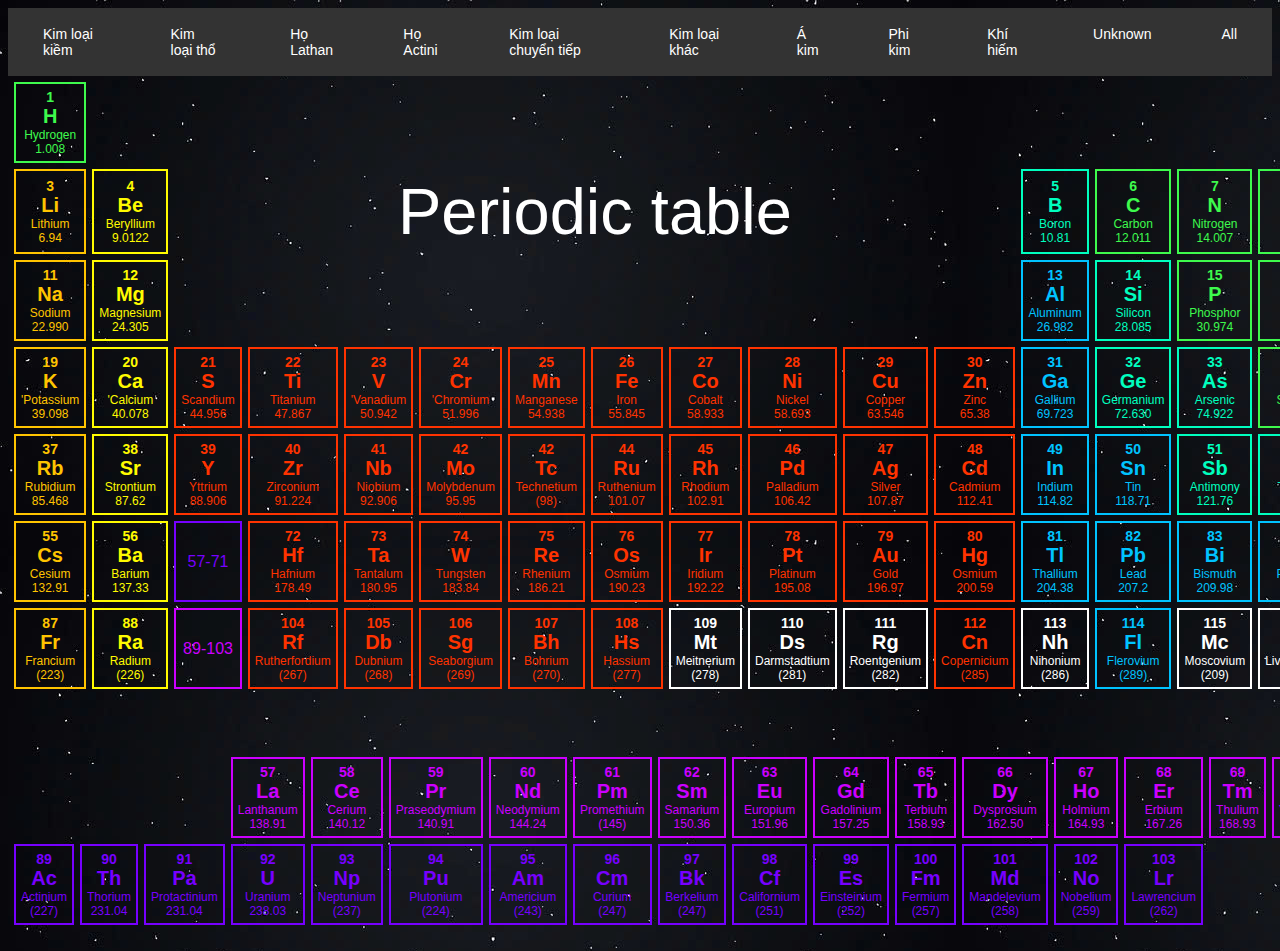
==== index.html @ 7c977cea "first code" ====
<!DOCTYPE html>
<html lang="en">
<head>
    <meta charset="UTF-8">
    <meta name="viewport" content="width=device-width, initial-scale=1.0">
    <title>TRANG MÔ PHỎNG 3D CẦU TẠO NGUYÊN TỬ TRONG BẢNG TUẦN HOÀN HÓA HỌC</title>
    <link rel="stylesheet" href="style.css">
</head>
<body>
    <header>
        <nav>
            <ul class="menu">
                <!-- Add class vào thẻ a để đổi màu viền từng cái -->
                <li><a class="vien-kim-loai-kiem" onclick="filterElements('p-alkali-metal')" href="#">Kim loại kiềm</a></li>
                <li><a class="vien-kim-loai-tho" onclick="filterElements('p-kim-loai-tho')" href="#">Kim loại thổ</a></li>
                <li><a class="vien-ho-lathan" onclick="filterElements('p-ho-lathan')" href="#">Họ Lathan</a></li>
                <li><a class="vien-ho-actini" onclick="filterElements('p-ho-actini')" href="#">Họ Actini</a></li>
                <li><a class="vien-kim-loai-chuyen-tiep" onclick="filterElements('p-kim-loai-chuyen-tiep')" href="#">Kim loại chuyển tiếp</a></li>
                <li><a class="vien-kim-loai-khac" onclick="filterElements('p-kim-loai-khac')" href="#">Kim loại khác</a></li>
                <li><a class="vien-a-kim" onclick="filterElements('p-a-kim')" href="#">Á kim</a></li>
                <li><a class="vien-phi-kim" onclick="filterElements('p-phi-kim')" href="#">Phi kim</a></li>
                <li><a class="vien-khi-hiem" onclick="filterElements('p-khi-hiem')" href="#">Khí hiếm</a></li>
                <li><a class="vien-unknow" onclick="filterElements('p-unknow')" href="#">Unknown</a></li>
                <li><a class="vien-unknow" onclick="filterElements('all')" href="#">All</a></li>
            </ul>
        </nav>
    </header>
    <table class="periodic-table">
        <!-- Row 1 -->
        <tr>
            <td class="other-nn sheet-hover phi-kim p-phi-kim element" onclick="showElementDetails('Hydrogen', 'H', 1, 1.008)">
                <div class="element-content">
                <span class="element-number">1</span>
                <span class="element-symbol">H</span>
                <span class="element-info">Hydrogen</span>
                <span class="element-mass">1.008</span>
                </div>
            </td>
            
            <td class="hide-col" colspan="16"> </td>
            <td class="khi-hiem sheet-hover p-khi-hiem element" onclick="showElementDetails('Helium', 'He', 2, 4.0026)">
                <div class="element-content">
                <span class="element-number">2</span>
                <span class="element-symbol">He</span>
                <span class="element-info">Hellium</span>
                <span class="element-mass">4.0026</span>
                </div>
            </td>
        </tr>
        <!-- Row 2 -->
        <tr>
            <td class="alkali-metal sheet-hover p-alkali-metal element" onclick="showElementDetails('Lithium', 'Li', 3, 6.94)">
                <div class="element-content">
                    <span class="element-number">3</span>
                    <span class="element-symbol">Li</span>
                    <span class="element-info">Lithium</span>
                    <span class="element-mass">6.94</span>
                </div>
            </td>
            <td class="kim-loai-tho sheet-hover p-kim-loai-tho element" onclick="showElementDetails('Beryllium', 'Be', 4, 9.0122)">                
                <div class="element-content">
                <span class="element-number">4</span>
                <span class="element-symbol">Be</span>
                <span class="element-info">Beryllium</span>
                <span class="element-mass">9.0122</span>
                </div>
            </td>
            <td class="tieu-de" colspan="10">Periodic table</td>
            <td class="a-kim sheet-hover p-a-kim element" onclick="showElementDetails('Boron', 'B', 5, 10.81)"> 
                <div class="element-content">
                <span class="element-number">5</span>
                <span class="element-symbol">B</span>
                <span class="element-info">Boron</span>
                <span class="element-mass">10.81</span>
                </div>
            </td>
            <td class="phi-kim sheet-hover p-phi-kim element" onclick="showElementDetails('Carbon', 'C', 6, 12.011)">
                <div class="element-content">
                <span class="element-number">6</span>
                <span class="element-symbol">C</span>
                <span class="element-info">Carbon</span>
                <span class="element-mass">12.011</span>
                </div>
            </td>
            <td class="phi-kim sheet-hover p-phi-kim element" onclick="showElementDetails('Nitrogen', 'N', 7, 14.007)">
                <div class="element-content">
                <span class="element-number">7</span>
                <span class="element-symbol">N</span>
                <span class="element-info">Nitrogen</span>
                <span class="element-mass">14.007</span>
                </div>
            </td>
            <td class="phi-kim sheet-hover p-phi-kim element" onclick="showElementDetails('Oxygen', 'O', 8, 15.999)">    
                <div class="element-content">
                <span class="element-number">8</span>
                <span class="element-symbol">O</span>
                <span class="element-info">Oxygen</span>
                <span class="element-mass">15.999</span>
                </div>
            </td>
            <td class="phi-kim sheet-hover p-phi-kim element" onclick="showElementDetails('Fluorine', 'F', 9, 18.998)">  
                <div class="element-content">
                <span class="element-number">9</span>
                <span class="element-symbol">F</span>
                <span class="element-info">Fluorine</span>
                <span class="element-mass">18.998</span>
                </div>
            </td>
        </td>
            <td class="khi-hiem sheet-hover p-khi-hiem element" onclick="showElementDetails('Neon', 'Ne', 10, 20.180)">  
                <div class="element-content">
                <span class="element-number">10</span>
                <span class="element-symbol">Ne</span>
                <span class="element-info">Neon</span>
                <span class="element-mass">20.180</span>
                </div>
            </td></td>
        </tr>
        <!-- Row 3 -->
        <tr>
            <td class="alkali-metal sheet-hover p-alkali-metal element" onclick="showElementDetails('Sodium', 'Na', 11, 22.990)">   
                <div class="element-content">
                <span class="element-number">11</span>
                <span class="element-symbol">Na</span>
                <span class="element-info">Sodium</span>
                <span class="element-mass">22.990</span>
                </div>
            </td>
            <td class="kim-loai-tho sheet-hover p-kim-loai-tho element" onclick="showElementDetails('Magnesium', 'Mg', 12, 24.305)">              
                <div class="element-content">
                <span class="element-number">12</span>
                <span class="element-symbol">Mg</span>
                <span class="element-info">Magnesium</span>
                <span class="element-mass">24.305</span>
                </div>
            </td>
            <td colspan="10"></td>
            <td class="kim-loai-khac sheet-hover p-kim-loai-khac element" onclick="showElementDetails('Aluminum', 'Al', 13, 26.982)">
                <div class="element-content">
                <span class="element-number">13</span>
                <span class="element-symbol">Al</span>
                <span class="element-info">Aluminum</span>
                <span class="element-mass">26.982</span>
                </div>
            </td>
            <td class="a-kim sheet-hover p-a-kim element" onclick="showElementDetails('Silicon', 'Si', 14, 28.085)"> 
                <div class="element-content">
                <span class="element-number">14</span>
                <span class="element-symbol">Si</span>
                <span class="element-info">Silicon</span>
                <span class="element-mass">28.085</span>
                </div>
            </td>
            <td class="phi-kim sheet-hover p-phi-kim element" onclick="showElementDetails('Phosphorus', 'P', 15, 30.974)">
                <div class="element-content">
                <span class="element-number">15</span>
                <span class="element-symbol">P</span>
                <span class="element-info">Phosphor</span>
                <span class="element-mass">30.974</span>
                </div>
            </td>
            <td class="phi-kim sheet-hover p-phi-kim element" onclick="showElementDetails('Sulfur', 'S', 16, 32.06)">
                <div class="element-content">
                <span class="element-number">16</span>
                <span class="element-symbol">S</span>
                <span class="element-info">Sulfur</span>
                <span class="element-mass">32.06</span>
                </div>
            </td>
            <td class="phi-kim sheet-hover p-phi-kim element" onclick="showElementDetails('Chlorine', 'Cl', 17, 35.45)">
                <div class="element-content">
                <span class="element-number">17</span>
                <span class="element-symbol">Cl</span>
                <span class="element-info">Chlorine</span>
                <span class="element-mass">35.45</span>
                </div>
            </td>
            <td class="khi-hiem sheet-hover p-khi-hiem element" onclick="showElementDetails('Argon', 'Ar', 18, 39.948)">
                <div class="element-content">
                <span class="element-number">18</span>
                <span class="element-symbol">Ar</span>
                <span class="element-info">Argon</span>
                <span class="element-mass">39.948</span>
                </div>
            </td>
        </tr>
        <!-- Row 4 -->
        <tr>
            <td class="alkali-metal sheet-hover p-alkali-metal element" onclick="showElementDetails('Potassium', 'K', 19, 39.098)">
                <div class="element-content">
                <span class="element-number">19</span>
                <span class="element-symbol">K</span>
                <span class="element-info">'Potassium</span>
                <span class="element-mass">39.098</span>
                </div>
            </td>
            <td class="kim-loai-tho sheet-hover p-kim-loai-tho element  " onclick="showElementDetails('Calcium', 'Ca', 20, 40.078)">
                <div class="element-content">
                <span class="element-number">20</span>
                <span class="element-symbol">Ca</span>
                <span class="element-info">'Calcium</span>
                <span class="element-mass">40.078</span>
                </div>
            </td>
            <td class="kim-loai-chuyen-tiep sheet-hover p-kim-loai-chuyen-tiep element" onclick="showElementDetails('Scandium', 'Sc', 21, 44.956)">
                <div class="element-content">
                <span class="element-number">21</span>
                <span class="element-symbol">S</span>
                <span class="element-info">Scandium</span>
                <span class="element-mass">44.956</span>
                </div>
            </td>
            <td class="kim-loai-chuyen-tiep sheet-hover p-kim-loai-chuyen-tiep element" onclick="showElementDetails('Titanium', 'Ti', 22, 47.867)">
                <div class="element-content">
                <span class="element-number">22</span>
                <span class="element-symbol">Ti</span>
                <span class="element-info">Titanium</span>
                <span class="element-mass">47.867</span>
                </div>
            </td>
            <td class="kim-loai-chuyen-tiep sheet-hover p-kim-loai-chuyen-tiep element" onclick="showElementDetails('Vanadium', 'V', 23, 50.942)">
                <div class="element-content">
                <span class="element-number">23</span>
                <span class="element-symbol">V</span>
                <span class="element-info">'Vanadium</span>
                <span class="element-mass">50.942</span>
                </div>
            </td>
            <td class="kim-loai-chuyen-tiep sheet-hover p-kim-loai-chuyen-tiep element" onclick="showElementDetails('Chromium', 'Cr', 24, 51.996)">
                <div class="element-content">
                <span class="element-number">24</span>
                <span class="element-symbol">Cr</span>
                <span class="element-info">'Chromium</span>
                <span class="element-mass">51.996</span>
                </div>
            </td>
            <td class="kim-loai-chuyen-tiep sheet-hover p-kim-loai-chuyen-tiep element" onclick="showElementDetails('Manganese', 'Mn', 25, 54.938)">
                <div class="element-content">
                <span class="element-number">25</span>
                <span class="element-symbol">Mn</span>
                <span class="element-info">Manganese</span>
                <span class="element-mass">54.938</span>
                </div>
            </td>
            <td class="kim-loai-chuyen-tiep sheet-hover p-kim-loai-chuyen-tiep element" onclick="showElementDetails('Iron', 'Fe', 26, 55.845)">
                <div class="element-content">
                <span class="element-number">26</span>
                <span class="element-symbol">Fe</span>
                <span class="element-info">Iron</span>
                <span class="element-mass">55.845</span>
                </div>
            </td>
            <td class="kim-loai-chuyen-tiep sheet-hover p-kim-loai-chuyen-tiep element" onclick="showElementDetails('Cobalt', 'Co', 27, 58.933)">
                <div class="element-content">
                <span class="element-number">27</span>
                <span class="element-symbol">Co</span>
                <span class="element-info">Cobalt</span>
                <span class="element-mass">58.933</span>
                </div>
            </td>
            <td class="kim-loai-chuyen-tiep sheet-hover p-kim-loai-chuyen-tiep element" onclick="showElementDetails('Nickel', 'Ni', 28, 58.693)">
                <div class="element-content">
                <span class="element-number">28</span>
                <span class="element-symbol">Ni</span>
                <span class="element-info">Nickel</span>
                <span class="element-mass">58.693</span>
                </div>
            </td>
            <td class="kim-loai-chuyen-tiep sheet-hover p-kim-loai-chuyen-tiep element" onclick="showElementDetails('Copper', 'Cu', 29, 63.546)">
                <div class="element-content">
                <span class="element-number">29</span>
                <span class="element-symbol">Cu</span>
                <span class="element-info">Copper</span>
                <span class="element-mass">63.546</span>
                </div>
            </td>
            <td class="kim-loai-chuyen-tiep sheet-hover p-kim-loai-chuyen-tiep element" onclick="showElementDetails('Zinc', 'Zn', 30, 65.38)">
                <div class="element-content">
                <span class="element-number">30</span>
                <span class="element-symbol">Zn</span>
                <span class="element-info">Zinc</span>
                <span class="element-mass">65.38</span>
                </div>
            </td>
            <td class="kim-loai-khac sheet-hover p-kim-loai-khac element" onclick="showElementDetails('Gallium', 'Ga', 31, 69.723)">
                <div class="element-content">
                <span class="element-number">31</span>
                <span class="element-symbol">Ga</span>
                <span class="element-info">Gallium</span>
                <span class="element-mass">69.723</span>
                </div>
            </td>
            <td class="a-kim sheet-hover p-a-kim element" onclick="showElementDetails('Germanium', 'Ge', 32, 72.630)">
                <div class="element-content">
                <span class="element-number">32</span>
                <span class="element-symbol">Ge</span>
                <span class="element-info">Germanium</span>
                <span class="element-mass">72.630</span>
                </div>
            </td>
            <td class="a-kim sheet-hover p-a-kim element" onclick="showElementDetails('Arsenic', 'As', 33, 74.922)">
                <div class="element-content">
                    <span class="element-number">33</span>
                    <span class="element-symbol">As</span>
                    <span class="element-info">Arsenic</span>
                    <span class="element-mass">74.922</span>
                    </div>
            </td>
            <td class="phi-kim sheet-hover p-phi-kim element" onclick="showElementDetails('Selenium', 'Se', 34, 78.971)">
                <div class="element-content">
                    <span class="element-number">34</span>
                    <span class="element-symbol">Se</span>
                    <span class="element-info">Selenium</span>
                    <span class="element-mass">78.971</span>
                    </div>
            </td>
            <td class="phi-kim sheet-hover p-phi-kim element" onclick="showElementDetails('Bromine', 'Br', 35, 79.904)">
                <div class="element-content">
                <span class="element-number">35</span>
                <span class="element-symbol">Br</span>
                <span class="element-info">Bromine</span>
                <span class="element-mass">79.904</span>
                </div>
            </td>
            <td class="khi-hiem sheet-hover p-khi-hiem element" onclick="showElementDetails('Krypton', 'Kr', 36, 83.798)">
                <div class="element-content">
                    <span class="element-number">36</span>
                    <span class="element-symbol">Kr</span>
                    <span class="element-info">Krypton</span>
                    <span class="element-mass">83.798</span>
                    </div>
            </td>
        </tr>
        <!-- Row 5 -->
        <tr>
            <td class="alkali-metal sheet-hover p-alkali-metal element" onclick="showElementDetails('Rubidium', 'Rb', 37, 85.468)">
                <div class="element-content">
                    <span class="element-number">37</span>
                    <span class="element-symbol">Rb</span>
                    <span class="element-info">Rubidium</span>
                    <span class="element-mass">85.468</span>
                    </div>
            </td>
            <td class="kim-loai-tho sheet-hover p-kim-loai-tho element" onclick="showElementDetails('Strontium', 'Sr', 38, 87.62)">
                <div class="element-content">
                    <span class="element-number">38</span>
                    <span class="element-symbol">Sr</span>
                    <span class="element-info">Strontium</span>
                    <span class="element-mass">87.62</span>
                    </div>
            </td>
            <td class="kim-loai-chuyen-tiep sheet-hover p-kim-loai-chuyen-tiep element" onclick="showElementDetails('Yttrium', 'Y', 39, 88.906)">
                <div class="element-content">
                    <span class="element-number">39</span>
                    <span class="element-symbol">Y</span>
                    <span class="element-info">Yttrium</span>
                    <span class="element-mass">88.906</span>
                    </div>
            </td>
            <td class="kim-loai-chuyen-tiep sheet-hover p-kim-loai-chuyen-tiep element" onclick="showElementDetails('Zirconium', 'Zr', 40, 91.224)">
                <div class="element-content">
                <span class="element-number">40</span>
                <span class="element-symbol">Zr</span>
                <span class="element-info">Zirconium</span>
                <span class="element-mass">91.224</span>
                </div>
            </td>
            <td class="kim-loai-chuyen-tiep sheet-hover p-kim-loai-chuyen-tiep element" onclick="showElementDetails('Niobium', 'Nb', 41, 92.906)">
                <div class="element-content">
                    <span class="element-number">41</span>
                    <span class="element-symbol">Nb</span>
                    <span class="element-info">Niobium</span>
                    <span class="element-mass">92.906</span>
                    </div>
            </td>
            <td class="kim-loai-chuyen-tiep sheet-hover p-kim-loai-chuyen-tiep element" onclick="showElementDetails('Molybdenum', 'Mo', 42, 95.95)">
                <div class="element-content">
                <span class="element-number">42</span>
                <span class="element-symbol">Mo</span>
                <span class="element-info">Molybdenum</span>
                <span class="element-mass">95.95</span>
                </div>
            </td>
            <td class="kim-loai-chuyen-tiep sheet-hover p-kim-loai-chuyen-tiep element" onclick="showElementDetails('Technetium', 'Tc', 43, 98)">
                <div class="element-content">
                    <span class="element-number">42</span>
                    <span class="element-symbol">Tc</span>
                    <span class="element-info">Technetium</span>
                    <span class="element-mass">(98)</span>
                    </div>
            </td>
            <td class="kim-loai-chuyen-tiep sheet-hover p-kim-loai-chuyen-tiep element" onclick="showElementDetails('Ruthenium', 'Ru', 44, 101.07)">
                <div class="element-content">
                    <span class="element-number">44</span>
                    <span class="element-symbol">Ru</span>
                    <span class="element-info">Ruthenium</span>
                    <span class="element-mass">101.07</span>
                    </div>
            </td>
            <td class="kim-loai-chuyen-tiep sheet-hover p-kim-loai-chuyen-tiep element" onclick="showElementDetails('Rhodium', 'Rh', 45, 102.91)">
                <div class="element-content">
                    <span class="element-number">45</span>
                    <span class="element-symbol">Rh</span>
                    <span class="element-info">Rhodium</span>
                    <span class="element-mass">102.91</span>
                    </div>
            </td>
            <td class="kim-loai-chuyen-tiep sheet-hover p-kim-loai-chuyen-tiep element" onclick="showElementDetails('Palladium', 'Pd', 46, 106.42)">
                <div class="element-content">
                    <span class="element-number">46</span>
                    <span class="element-symbol">Pd</span>
                    <span class="element-info">Palladium</span>
                    <span class="element-mass">106.42</span>
                    </div>
            </td>
            <td class="kim-loai-chuyen-tiep sheet-hover p-kim-loai-chuyen-tiep element" onclick="showElementDetails('Silver', 'Ag', 47, 107.87)">
                <div class="element-content">
                    <span class="element-number">47</span>
                    <span class="element-symbol">Ag</span>
                    <span class="element-info">Silver</span>
                    <span class="element-mass">107.87</span>
                    </div>
            </td>
            <td class="kim-loai-chuyen-tiep sheet-hover p-kim-loai-chuyen-tiep element" onclick="showElementDetails('Cadmium', 'Cd', 48, 112.41)">
                <div class="element-content">
                    <span class="element-number">48</span>
                    <span class="element-symbol">Cd</span>
                    <span class="element-info">Cadmium</span>
                    <span class="element-mass">112.41</span>
                    </div>
            </td>
            <td class="kim-loai-khac sheet-hover p-kim-loai-khac element" onclick="showElementDetails('Indium', 'In', 49, 114.82)">
                <div class="element-content">
                    <span class="element-number">49</span>
                    <span class="element-symbol">In</span>
                    <span class="element-info">Indium</span>
                    <span class="element-mass">114.82</span>
                    </div>
            </td>
            <td class="kim-loai-khac sheet-hover p-kim-loai-khac element" onclick="showElementDetails('Tin', 'Sn', 50, 118.71)">
                <div class="element-content">
                    <span class="element-number">50</span>
                    <span class="element-symbol">Sn</span>
                    <span class="element-info">Tin</span>
                    <span class="element-mass">118.71</span>
                    </div>
            </td>
            <td class="a-kim sheet-hover p-a-kim element" onclick="showElementDetails('Antimony', 'Sb', 51, 121.76)">
                <div class="element-content">
                    <span class="element-number">51</span>
                    <span class="element-symbol">Sb</span>
                    <span class="element-info">Antimony</span>
                    <span class="element-mass">121.76</span>
                    </div>
            </td>
            <td class="a-kim sheet-hover p-a-kim element" onclick="showElementDetails('Tellurium', 'Te', 52, 127.60)">
                <div class="element-content">
                    <span class="element-number">52</span>
                    <span class="element-symbol">Te</span>
                    <span class="element-info">Tellurium</span>
                    <span class="element-mass">127.60</span>
                    </div>
            </td>
            <td class="phi-kim sheet-hover p-phi-kim element" onclick="showElementDetails('Iodine', 'I', 53, 126.90)">
                <div class="element-content">
                    <span class="element-number">53</span>
                    <span class="element-symbol">I</span>
                    <span class="element-info">Iodine</span>
                    <span class="element-mass">126.90</span>
                    </div>
            </td>
            <td class="khi-hiem sheet-hover p-khi-hiem element" onclick="showElementDetails('Xenon', 'Xe', 54, 131.29)">
                <div class="element-content">
                    <span class="element-number">54</span>
                    <span class="element-symbol">Xe</span>
                    <span class="element-info">Xenon</span>
                    <span class="element-mass">131.29</span>
                    </div>
            </td>
        </tr>
        <!-- Row 6 -->
        <tr>
            <td class="alkali-metal sheet-hover p-alkali-metal element" onclick="showElementDetails('Cesium', 'Cs', 55, 132.91)">
                <div class="element-content">
                    <span class="element-number">55</span>
                    <span class="element-symbol">Cs</span>
                    <span class="element-info">Cesium</span>
                    <span class="element-mass">132.91</span>
                    </div>
            </td>
            <td class="kim-loai-tho sheet-hover p-kim-loai-tho element" onclick="showElementDetails('Barium', 'Ba', 56, 137.33)">
                <div class="element-content">
                    <span class="element-number">56</span>
                    <span class="element-symbol">Ba</span>
                    <span class="element-info">Barium</span>
                    <span class="element-mass">137.33</span>
                    </div>
            </td>
            <td class="ho-actini p-ho-actini element"> 57-71 </td>
            <td class="kim-loai-chuyen-tiep sheet-hover p-kim-loai-chuyen-tiep element" onclick="showElementDetails('Hafnium', 'Hf', 72, 178.49)">
                <div class="element-content">
                    <span class="element-number">72</span>
                    <span class="element-symbol">Hf</span>
                    <span class="element-info">Hafnium</span>
                    <span class="element-mass">178.49</span>
                    </div>
            </td>
            <td class="kim-loai-chuyen-tiep sheet-hover p-kim-loai-chuyen-tiep element" onclick="showElementDetails('Tantalum', 'Ta', 73, 180.95)">
                <div class="element-content">
                    <span class="element-number">73</span>
                    <span class="element-symbol">Ta</span>
                    <span class="element-info">Tantalum</span>
                    <span class="element-mass">180.95</span>
                    </div>
            </td>
            <td class="kim-loai-chuyen-tiep sheet-hover p-kim-loai-chuyen-tiep element" onclick="showElementDetails('Tungsten', 'W', 74, 183.84)">
                <div class="element-content">
                    <span class="element-number">74</span>
                    <span class="element-symbol">W</span>
                    <span class="element-info">Tungsten</span>
                    <span class="element-mass">183.84</span>
                    </div>
            </td>
            <td class="kim-loai-chuyen-tiep sheet-hover p-kim-loai-chuyen-tiep element" onclick="showElementDetails('Rhenium', 'Re', 75, 186.21)">
                <div class="element-content">
                    <span class="element-number">75</span>
                    <span class="element-symbol">Re</span>
                    <span class="element-info">Rhenium</span>
                    <span class="element-mass">186.21</span>
                    </div>
            </td>
            <td class="kim-loai-chuyen-tiep sheet-hover p-kim-loai-chuyen-tiep element" onclick="showElementDetails('Osmium', 'Os', 76, 190.23)">
                <div class="element-content">
                    <span class="element-number">76</span>
                    <span class="element-symbol">Os</span>
                    <span class="element-info">Osmium</span>
                    <span class="element-mass">190.23</span>
                    </div>
            </td>
            <td class="kim-loai-chuyen-tiep sheet-hover p-kim-loai-chuyen-tiep element" onclick="showElementDetails('Iridium', 'Ir', 77, 192.22)">
                <div class="element-content">
                    <span class="element-number">77</span>
                    <span class="element-symbol">Ir</span>
                    <span class="element-info">Iridium</span>
                    <span class="element-mass">192.22</span>
                    </div>
            </td>
            <td class="kim-loai-chuyen-tiep sheet-hover p-kim-loai-chuyen-tiep element" onclick="showElementDetails('Platinum', 'Pt', 78, 195.08)">
                <div class="element-content">
                    <span class="element-number">78</span>
                    <span class="element-symbol">Pt</span>
                    <span class="element-info">Platinum</span>
                    <span class="element-mass">195.08</span>
                    </div>
            </td>
            <td class="kim-loai-chuyen-tiep sheet-hover p-kim-loai-chuyen-tiep element" onclick="showElementDetails('Gold', 'Au', 79, 196.97)">
                <div class="element-content">
                    <span class="element-number">79</span>
                    <span class="element-symbol">Au</span>
                    <span class="element-info">Gold</span>
                    <span class="element-mass">196.97</span>
                    </div>
            </td>
            <td class="kim-loai-chuyen-tiep sheet-hover p-kim-loai-chuyen-tiep element" onclick="showElementDetails('Osmium', 'Hg', 80, 200.59)">
                <div class="element-content">
                    <span class="element-number">80</span>
                    <span class="element-symbol">Hg</span>
                    <span class="element-info">Osmium</span>
                    <span class="element-mass">200.59</span>
                    </div>
            </td>
            <td class="kim-loai-khac sheet-hover p-kim-loai-khac element" onclick="showElementDetails('Thallium', 'Tl', 81, 204.38)">
                <div class="element-content">
                    <span class="element-number">81</span>
                    <span class="element-symbol">Tl</span>
                    <span class="element-info">Thallium</span>
                    <span class="element-mass">204.38</span>
                    </div>
            </td>
            <td class="kim-loai-khac sheet-hover p-kim-loai-khac element" onclick="showElementDetails('Lead', 'Pb', 82, 207.2)">
                <div class="element-content">
                    <span class="element-number">82</span>
                    <span class="element-symbol">Pb</span>
                    <span class="element-info">Lead</span>
                    <span class="element-mass">207.2</span>
                    </div>
            </td>
            <td class="kim-loai-khac sheet-hover p-kim-loai-khac element" onclick="showElementDetails('Bismuth', 'Bi', 83, 208.98)">
                <div class="element-content">
                    <span class="element-number">83</span>
                    <span class="element-symbol">Bi</span>
                    <span class="element-info">Bismuth</span>
                    <span class="element-mass">209.98</span>
                    </div>
            </td>
            <td class="kim-loai-khac sheet-hover p-kim-loai-khac element" onclick="showElementDetails('Polonium', 'Po', 84, 209)">
                <div class="element-content">
                    <span class="element-number">84</span>
                    <span class="element-symbol">Po</span>
                    <span class="element-info">Polonium</span>
                    <span class="element-mass">(209)</span>
                    </div>
            </td>
            <td class="a-kim sheet-hover p-a-kim element"    onclick="showElementDetails('Astatine', 'At', 85, 210)">
                <div class="element-content">
                    <span class="element-number">85</span>
                    <span class="element-symbol">At</span>
                    <span class="element-info">Astatine</span>
                    <span class="element-mass">(210)</span>
                    </div>
            </td>
            <td class="khi-hiem sheet-hover p-khi-hiem element" onclick="showElementDetails('Radon', 'Rn', 86, 222)">
                <div class="element-content">
                    <span class="element-number">86</span>
                    <span class="element-symbol">Rn</span>
                    <span class="element-info">Radon</span>
                    <span class="element-mass">(222)</span>
                    </div>
            </td>
        </tr>
        <!-- Row 7 -->
        <tr>
            <td class="alkali-metal sheet-hover p-alkali-metal element" onclick="showElementDetails('Francium', 'Fr', 87, 223)">
                <div class="element-content">
                    <span class="element-number">87</span>
                    <span class="element-symbol">Fr</span>
                    <span class="element-info">Francium</span>
                    <span class="element-mass">(223)</span>
                    </div>
            </td>
            <td class="kim-loai-tho sheet-hover p-kim-loai-tho element" onclick="showElementDetails('Radium', 'Ra', 88, 226)">
                <div class="element-content">
                    <span class="element-number">88</span>
                    <span class="element-symbol">Ra</span>
                    <span class="element-info">Radium</span>
                    <span class="element-mass">(226)</span>
                    </div>
            </td>
            <td class="ho-lathan p-ho-lathan element">89-103</td>
            <td class="kim-loai-chuyen-tiep sheet-hover p-kim-loai-chuyen-tiep element" onclick="showElementDetails('Rutherfordium', 'Rf', 104, 267)">
                <div class="element-content">
                    <span class="element-number">104</span>
                    <span class="element-symbol">Rf</span>
                    <span class="element-info">Rutherfordium</span>
                    <span class="element-mass">(267)</span>
                    </div>
            </td>
            <td class="kim-loai-chuyen-tiep sheet-hover p-kim-loai-chuyen-tiep element" onclick="showElementDetails('Dubnium', 'Db', 105, 268)">
                <div class="element-content">
                    <span class="element-number">105</span>
                    <span class="element-symbol">Db</span>
                    <span class="element-info">Dubnium</span>
                    <span class="element-mass">(268)</span>
                    </div>
            </td>
            <td class="kim-loai-chuyen-tiep sheet-hover p-kim-loai-chuyen-tiep element" onclick="showElementDetails('Seaborgium', 'Sg', 106, 269)">
                <div class="element-content">
                    <span class="element-number">106</span>
                    <span class="element-symbol">Sg</span>
                    <span class="element-info">Seaborgium</span>
                    <span class="element-mass">(269)</span>
                    </div>
            </td>
            <td class="kim-loai-chuyen-tiep sheet-hover p-kim-loai-chuyen-tiep element" onclick="showElementDetails('Bohrium', 'Bh', 107, 270)">
                <div class="element-content">
                    <span class="element-number">107</span>
                    <span class="element-symbol">Bh</span>
                    <span class="element-info">Bohrium</span>
                    <span class="element-mass">(270)</span>
                    </div>
            </td>
            <td class="kim-loai-chuyen-tiep sheet-hover p-kim-loai-chuyen-tiep element" onclick="showElementDetails('Hassium', 'Hs', 108, 277)">
                <div class="element-content">
                    <span class="element-number">108</span>
                    <span class="element-symbol">Hs</span>
                    <span class="element-info">Hassium</span>
                    <span class="element-mass">(277)</span>
                    </div>
            </td>
            <td class="unknow sheet-hover p-unknow element" onclick="showElementDetails('Meitnerium', 'Mt', 109, 278)">
                <div class="element-content">
                    <span class="element-number">109</span>
                    <span class="element-symbol">Mt</span>
                    <span class="element-info">Meitnerium</span>
                    <span class="element-mass">(278)</span>
                    </div>
            </td>
            <td class="unknow sheet-hover p-unknow element" onclick="showElementDetails('Darmstadtium', 'Ds', 110, 281)">
                <div class="element-content">
                    <span class="element-number">110</span>
                    <span class="element-symbol">Ds</span>
                    <span class="element-info">Darmstadtium</span>
                    <span class="element-mass">(281)</span>
                    </div>
            </td>
            <td class="unknow sheet-hover p-unknow element" onclick="showElementDetails('Roentgenium', 'Rg', 111, 282)">
                <div class="element-content">
                    <span class="element-number">111</span>
                    <span class="element-symbol">Rg</span>
                    <span class="element-info">Roentgenium</span>
                    <span class="element-mass">(282)</span>
                    </div>
            </td>
            <td class="kim-loai-chuyen-tiep sheet-hover p-kim-loai-chuyen-tiep element" onclick="showElementDetails('Copernicium', 'Cn', 112, 285)">
                <div class="element-content">
                    <span class="element-number">112</span>
                    <span class="element-symbol">Cn</span>
                    <span class="element-info">Copernicium</span>
                    <span class="element-mass">(285)</span>
                    </div>
            </td>
            <td class="unknow sheet-hover p-unknow element" onclick="showElementDetails('Nihonium', 'Nh', 113, 286)">
                <div class="element-content">
                    <span class="element-number">113</span>
                    <span class="element-symbol">Nh</span>
                    <span class="element-info">Nihonium</span>
                    <span class="element-mass">(286)</span>
                    </div>
            </td>
            <td class="kim-loai-khac sheet-hover p-kim-loai-khac element" onclick="showElementDetails('Flerovium', 'Fl', 114, 289)">
                <div class="element-content">
                    <span class="element-number">114</span>
                    <span class="element-symbol">Fl</span>
                    <span class="element-info">Flerovium</span>
                    <span class="element-mass">(289)</span>
                    </div>
            </td>
            <td class="unknow sheet-hover p-unknow element" onclick="showElementDetails('Moscovium', 'Mc', 115, 290)">
                <div class="element-content">
                    <span class="element-number">115</span>
                    <span class="element-symbol">Mc</span>
                    <span class="element-info">Moscovium</span>
                    <span class="element-mass">(209)</span>
                    </div>
            </td>
            <td class="unknow sheet-hover p-unknow element" onclick="showElementDetails('Livermorium', 'Lv', 116, 293)">
                <div class="element-content">
                    <span class="element-number">116</span>
                    <span class="element-symbol">Lv</span>
                    <span class="element-info">Livermornium</span>
                    <span class="element-mass">293</span>
                    </div>
            </td>
            <td class="unknow sheet-hover p-unknow element" onclick="showElementDetails('Tennessine', 'Ts', 117, 294)">
                <div class="element-content">
                    <span class="element-number">117</span>
                    <span class="element-symbol">Ts</span>
                    <span class="element-info">Tennessine</span>
                    <span class="element-mass">(294)</span>
                    </div>
            </td>
            <td class="unknow sheet-hover p-unknow element" onclick="showElementDetails('Oganesson', 'Og', 118, 294)">
                <div class="element-content">
                    <span class="element-number">118</span>
                    <span class="element-symbol">Og</span>
                    <span class="element-info">Oganesson</span>
                    <span class="element-mass">(294)</span>
                    </div>
            </td>
        </tr>
    </table>
    <br/>
</br>
    <table class="periodic-table extended">
        <tr>
            <td colspan="3"></td>
            <td class="ho-lathan sheet-hover p-ho-lathan element" onclick="showElementDetails('Lanthanum', 'La', 57, 138.91)">
                <div class="element-content">
                <span class="element-number">57</span>
                <span class="element-symbol">La</span>
                <span class="element-info">Lanthanum</span>
                <span class="element-mass">138.91</span>
                </div>
            </td>
            <td class="ho-lathan sheet-hover p-ho-lathan element" onclick="showElementDetails('Cerium', 'Ce', 58, 140.12)">
                <div class="element-content">
                    <span class="element-number">58</span>
                    <span class="element-symbol">Ce</span>
                    <span class="element-info">Cerium</span>
                    <span class="element-mass">140.12</span>
                    </div>
            </td>
            <td class="ho-lathan sheet-hover p-ho-lathan element" onclick="showElementDetails('Praseodymium', 'Pr', 59, 140.91)">
                <div class="element-content">
                    <span class="element-number">59</span>
                    <span class="element-symbol">Pr</span>
                    <span class="element-info">Praseodymium</span>
                    <span class="element-mass">140.91</span>
                    </div>
            </td>
            <td class="ho-lathan sheet-hover p-ho-lathan element" onclick="showElementDetails('Neodymium', 'Nd', 60, 144.24)">
                <div class="element-content">
                    <span class="element-number">60</span>
                    <span class="element-symbol">Nd</span>
                    <span class="element-info">Neodymium</span>
                    <span class="element-mass">144.24</span>
                    </div>
            </td>
            <td class="ho-lathan sheet-hover p-ho-lathan element" onclick="showElementDetails('Promethium', 'Pm', 61, 145)">
                <div class="element-content">
                    <span class="element-number">61</span>
                    <span class="element-symbol">Pm</span>
                    <span class="element-info">Promethium</span>
                    <span class="element-mass">(145)</span>
                    </div>
            </td>
            <td class="ho-lathan sheet-hover p-ho-lathan element" onclick="showElementDetails('Samarium', 'Sm', 62, 150.36)">
                <div class="element-content">
                    <span class="element-number">62</span>
                    <span class="element-symbol">Sm</span>
                    <span class="element-info">Samarium</span>
                    <span class="element-mass">150.36</span>
                    </div>
            </td>
            <td class="ho-lathan sheet-hover p-ho-lathan element" onclick="showElementDetails('Europium', 'Eu', 63, 151.96)">
                <div class="element-content">
                    <span class="element-number">63</span>
                    <span class="element-symbol">Eu</span>
                    <span class="element-info">Europium</span>
                    <span class="element-mass">151.96</span>
                    </div>
            </td>
            <td class="ho-lathan sheet-hover p-ho-lathan element" onclick="showElementDetails('Gadolinium', 'Gd', 64, 157.25)">
                <div class="element-content">
                    <span class="element-number">64</span>
                    <span class="element-symbol">Gd</span>
                    <span class="element-info">Gadolinium</span>
                    <span class="element-mass">157.25</span>
                    </div>
            </td>
            <td class="ho-lathan sheet-hover p-ho-lathan element" onclick="showElementDetails('Terbium', 'Tb', 65, 158.93)">
                <div class="element-content">
                    <span class="element-number">65</span>
                    <span class="element-symbol">Tb</span>
                    <span class="element-info">Terbium</span>
                    <span class="element-mass">158.93</span>
                    </div>
            </td>
            <td class="ho-lathan sheet-hover p-ho-lathan element" onclick="showElementDetails('Dysprosium', 'Dy', 66, 162.50)">
                <div class="element-content">
                    <span class="element-number">66</span>
                    <span class="element-symbol">Dy</span>
                    <span class="element-info">Dysprosium</span>
                    <span class="element-mass">162.50</span>
                    </div>
            </td>
            <td class="ho-lathan sheet-hover p-ho-lathan element" onclick="showElementDetails('Holmium', 'Ho', 67, 164.93)">
                <div class="element-content">
                    <span class="element-number">67</span>
                    <span class="element-symbol">Ho</span>
                    <span class="element-info">Holmium</span>
                    <span class="element-mass">164.93</span>
                    </div>
            </td>
            <td class="ho-lathan sheet-hover p-ho-lathan element" onclick="showElementDetails('Erbium', 'Er', 68, 167.26)">
                <div class="element-content">
                    <span class="element-number">68</span>
                    <span class="element-symbol">Er</span>
                    <span class="element-info">Erbium</span>
                    <span class="element-mass">167.26</span>
                    </div>
            </td>
            <td class="ho-lathan sheet-hover p-ho-lathan element" onclick="showElementDetails('Thulium', 'Tm', 69, 168.93)">
                <div class="element-content">
                    <span class="element-number">69</span>
                    <span class="element-symbol">Tm</span>
                    <span class="element-info">Thulium</span>
                    <span class="element-mass">168.93</span>
                    </div>
            </td>
            <td class="ho-lathan sheet-hover p-ho-lathan element" onclick="showElementDetails('Ytterbium', 'Yb', 70, 173.04)">
                <div class="element-content">
                    <span class="element-number">70</span>
                    <span class="element-symbol">Yb</span>
                    <span class="element-info">Ytterbium</span>
                    <span class="element-mass">173.04</span>
                    </div>
            </td>
            <td class="ho-lathan sheet-hover p-ho-lathan element" onclick="showElementDetails('Lutetium', 'Lu', 71, 174.97)">
                <div class="element-content">
                    <span class="element-number">71</span>
                    <span class="element-symbol">Lu</span>
                    <span class="element-info">Lutetium</span>
                    <span class="element-mass">174.97</span>
                    </div>
            </td>
        </tr>
        
        <tr>
            <td class="ho-actini sheet-hover p-ho-actini element " onclick="showElementDetails('Actinium', 'Ac', 89, 227)">
                <div class="element-content">
                    <span class="element-number">89</span>
                    <span class="element-symbol">Ac</span>
                    <span class="element-info">Actinium</span>
                    <span class="element-mass">(227)</span>
                    </div>
            </td>
            <td class="ho-actini sheet-hover p-ho-actini element " onclick="showElementDetails('Thorium', 'Th', 90, 231.04)">
                <div class="element-content">
                    <span class="element-number">90</span>
                    <span class="element-symbol">Th</span>
                    <span class="element-info">Thorium</span>
                    <span class="element-mass">231.04</span>
                    </div>
            </td>
            <td class="ho-actini sheet-hover p-ho-actini element " onclick="showElementDetails('Protactinium', 'Pa', 91, 231.04)">
                <div class="element-content">
                    <span class="element-number">91</span>
                    <span class="element-symbol">Pa</span>
                    <span class="element-info">Protactinium</span>
                    <span class="element-mass">231.04</span>
                    </div>
            </td>
            <td class="ho-actini sheet-hover p-ho-actini element " onclick="showElementDetails('Uranium', 'U', 92, 238.03)">
                <div class="element-content">
                    <span class="element-number">92</span>
                    <span class="element-symbol">U</span>
                    <span class="element-info">Uranium</span>
                    <span class="element-mass">238.03</span>
                    </div>
            </td>
            <td class="ho-actini sheet-hover p-ho-actini element " onclick="showElementDetails('Neptunium', 'Np', 93, 237)">
                <div class="element-content">
                    <span class="element-number">93</span>
                    <span class="element-symbol">Np</span>
                    <span class="element-info">Neptunium</span>
                    <span class="element-mass">(237)</span>
                    </div>
            </td>
            <td class="ho-actini sheet-hover p-ho-actini element " onclick="showElementDetails('Plutonium', 'Pu', 94, 244)">
                <div class="element-content">
                    <span class="element-number">94</span>
                    <span class="element-symbol">Pu</span>
                    <span class="element-info">Plutonium</span>
                    <span class="element-mass">(224)</span>
                    </div>
            </td>
            <td class="ho-actini sheet-hover p-ho-actini element " onclick="showElementDetails('Americium', 'Am', 95, 243)">
                <div class="element-content">
                    <span class="element-number">95</span>
                    <span class="element-symbol">Am</span>
                    <span class="element-info">Americium</span>
                    <span class="element-mass">(243)</span>
                    </div>
            </td>
            <td class="ho-actini sheet-hover p-ho-actini element " onclick="showElementDetails('Curium', 'Cm', 96, 247)">
                <div class="element-content">
                    <span class="element-number">96</span>
                    <span class="element-symbol">Cm</span>
                    <span class="element-info">Curium</span>
                    <span class="element-mass">(247)</span>
                    </div>
            </td>
            <td  class="ho-actini sheet-hover p-ho-actini element " onclick="showElementDetails('Berkelium', 'Bk', 97, 247)">
                <div class="element-content">
                    <span class="element-number">97</span>
                    <span class="element-symbol">Bk</span>
                    <span class="element-info">Berkelium</span>
                    <span class="element-mass">(247)</span>
                    </div>
            </td>
            <td class="ho-actini sheet-hover p-ho-actini element " onclick="showElementDetails('Californium', 'Cf', 98, 251)">
                <div class="element-content">
                    <span class="element-number">98</span>
                    <span class="element-symbol">Cf</span>
                    <span class="element-info">Californium</span>
                    <span class="element-mass">(251)</span>
                    </div>
            </td>
            <td class="ho-actini sheet-hover p-ho-actini element " onclick="showElementDetails('Einsteinium', 'Es', 99, 252)">
                <div class="element-content">
                <span class="element-number">99</span>
                <span class="element-symbol">Es</span>
                <span class="element-info">Einsteinium</span>
                <span class="element-mass">(252)</span>
                </div>
            </td>
            <td class="ho-actini sheet-hover p-ho-actini element " onclick="showElementDetails('Fermium', 'Fm', 100, 257)">
                <div class="element-content">
                    <span class="element-number">100</span>
                    <span class="element-symbol">Fm</span>
                    <span class="element-info">Fermium</span>
                    <span class="element-mass">(257)</span>
                    </div>
            </td>
            <td class="ho-actini sheet-hover p-ho-actini element " onclick="showElementDetails('Mendelevium', 'Md', 101, 258)">
                <div class="element-content">
                    <span class="element-number">101</span>
                    <span class="element-symbol">Md</span>
                    <span class="element-info">Mandelevium</span>
                    <span class="element-mass">(258)</span>
                    </div>
            </td>
            <td class="ho-actini sheet-hover p-ho-actini element " onclick="showElementDetails('Nobelium', 'No', 102, 259)">
                <div class="element-content">
                    <span class="element-number">102</span>
                    <span class="element-symbol">No</span>
                    <span class="element-info">Nobelium</span>
                    <span class="element-mass">(259)</span>
                    </div>
            </td>
            <td class="ho-actini sheet-hover p-ho-actini element " onclick="showElementDetails('Lawrencium', 'Lr', 103, 262)">
                <div class="element-content">
                    <span class="element-number">103</span>
                    <span class="element-symbol">Lr</span>
                    <span class="element-info">Lawrencium</span>
                    <span class="element-mass">(262)</span>
                    </div>
            </td>
        </tr>
    </table>
    <div id="element-details" class="modal">
        <div class="modal-content">
            <span class="close" onclick="closeModal()">&times;</span>
            <h2 id="element-name"></h2>
            <p><strong>Symbol:</strong> <span id="element-symbol"></span></p>
            <p><strong>Atomic Number:</strong> <span id="element-number"></span></p>
            <p><strong>Atomic Mass:</strong> <span id="element-mass"></span></p>
        </div>
    </div>
    <script src="thhh.js"></script>
</body>
</html>
---- style.css ----
body {
    font-family: Arial, sans-serif;
    background-image: url(./img/bg.jpg);
}

header {
    background-color: #333;
    padding: 10px 0;
}

.menu {
    list-style-type: none;
    margin: 0;
    padding: 0;
    display: flex;
    justify-content: center;
}

.menu li {
    margin: 0 20px;
}

.menu a {
    color: white;
    text-decoration: none;
    font-size: 14px;
    padding: 8px 15px;
    display: block;
    transition: background-color 0.3s;
}
/* viền */
.vien-kim-loai-kiem:hover{
    border: 2px solid rgb(255, 196, 0);
    border-radius: 5px;
}
.vien-kim-loai-tho:hover{
    border: 2px solid rgb(255, 251, 0);
    border-radius: 5px;
}
.vien-ho-lathan:hover{
    border: 2px solid rgb(204, 0, 255);
    border-radius: 5px;
}
.vien-ho-actini:hover{
    border: 2px solid rgb(119, 0, 255);
    border-radius: 5px;
}
.vien-kim-loai-chuyen-tiep:hover{
    border: 2px solid rgb(255, 51, 0);
    border-radius: 5px;
}
.vien-kim-loai-khac:hover{
    border: 2px solid rgb(0, 195, 255);
    border-radius: 5px;
}
.vien-a-kim:hover{
    border: 2px solid rgb(0, 255, 191);
    border-radius: 5px;
}
.vien-phi-kim:hover{
    border: 2px solid rgb(62, 250, 77);
    border-radius: 5px;
}
.vien-khi-hiem:hover{
    border: 2px solid rgb(17, 0, 255);
    border-radius: 5px;
}
.vien-unknow:hover{
    border: 2px solid rgb(255, 255, 255);
    border-radius: 5px;
}

h1 {
    text-align: center;
    margin-bottom: 20px;
}

.periodic-table {
    width: 100%;
    border-collapse: collapse;
    text-align: center;
    margin: 0 auto;
}


.periodic-table td[colspan] {
    border: none;
}

body {
    font-family: Arial, sans-serif;
}

h1 {
    text-align: center;
    margin-bottom: 20px;
}

.periodic-table {
    width: 100%;
    border-collapse: separate; /* Thay đổi từ collapse sang separate để tạo khoảng cách */
    border-spacing: 6px; 
    text-align: center;
    margin: 0 auto;
}

.periodic-table td {
    width: 50px;
    height: 50px;
    padding: 5px;
   
    vertical-align: middle;
    cursor: pointer;
    transition: transform 0.3s ease, box-shadow 0.3s ease; /* Hiệu ứng phóng to và đổ bóng */
}
/* Màu của nguyên tố kim loại thổ */
.kim-loai-tho{
    color: rgb(255, 251, 0);
    border: 2px solid  rgb(255, 251, 0);
}
/* Màu của nguyên tố kim loại kiềm */
.alkali-metal { 
    color: rgb(255, 196, 0);
    border: 2px solid  rgb(255, 196, 0);
}
/* Màu của nguyên tố Họ Lathan */
.ho-lathan {
    color: rgb(204, 0, 255);
    border: 2px solid  rgb(204, 0, 255);
}
/* Màu của nguyên tố Họ Actini */
.ho-actini {
    color: rgb(119, 0, 255);
    border: 2px solid  rgb(119, 0, 255);
}
/* Màu của nguyên tố kim loại chuyển tiếp */
.kim-loai-chuyen-tiep {
    color: rgb(255, 51, 0);
    border: 2px solid  rgb(255, 51, 0);
}
/* Màu của nguyên tố kim loại khác */
.kim-loai-khac {
    color: rgb(0, 195, 255);
    border: 2px solid  rgb(0, 195, 255);
}
/* Màu của nguyên tố phi kim */
.phi-kim {
    color: rgb(62, 250, 77);
    border: 2px solid  rgb(62, 250, 77);
    }
/* Màu của nguyên tố Á kim */
.a-kim {
    color: rgb(0, 255, 191);
    border: 2px solid  rgb(0, 255, 191);
}
/* Màu của nguyên tố Khí hiếm */
.khi-hiem {
    color: rgb(17, 0, 255);
    border: 2px solid  rgb(17, 0, 255);
}
/* Màu của nguyên tố Unknow */
.unknow {
    color: rgb(255, 255, 255);
    border: 2px solid  rgb(255, 255, 255)
}
.sheet-hover:hover{
    background-color: #000000;
    transform: scale(1.5); /* Phóng to lên 1.2 lần */
    box-shadow: 0px 4px 10px rgba(0, 0, 0, 0.2); /* Đổ bóng để tăng hiệu ứng */
    z-index: 10; /* Đảm bảo ô phóng to không bị che khuất */
    cursor: pointer;
}
.hide-col:hover{
    background-color: #ffffff00;
}
.modal {
    display: none;
    position: fixed;
    z-index: 1;
    padding-top: 100px;
    left: 0;
    top: 0;
    width: 100%;
    height: 100%;
    overflow: auto;
    background-color: rgba(0, 0, 0, 0.4);
}

.modal-content {
    background-color: rgb(255, 255, 255);
    margin: auto;
    padding: 20px;
    border: 1px solid #888;
    width: 85%;
    height: 550px;
}
/* /* .periodic-table .extended{
    width: 100%;
    border-collapse: collapse;
    text-align: center;
    margin: 0 auto;
} */

.extended {
    width: 100%;
    margin: 20px auto;
}
.ntmr{
    color: #afaeae;
    font-size: 28px;
}

.close {
    color: #aaa;
    float: right;
    font-size: 28px;
    font-weight: bold;
}

.close:hover,
.close:focus {
    color: black;
    text-decoration: none;
    cursor: pointer;
}
.element-content {
    display: flex;
    flex-direction: column;
    left: 5px;
    
}

.element-number {
    font-size: 14px;
    font-weight: bold;
    left: 3px;
}

.element-symbol {
    font-size: 20px;
    font-weight: bold;
}

.element-mass {
    font-size: 12px;
}
.element-info{
    font-size: 12px;
}
/* Mặc định tất cả các ô hiện rõ */
.element{
    opacity: 1;
    transition: opcity 0.3s ease;
}
/* Lớp cho các ô không được chọn (mờ đi) */
.dimmed{
    opacity: 0.3;
}
/* Khi di chuột, các ô sẽ không mờ đi nếu đang bị làm mờ */
.element:hover{
    opacity: 1;

}
.tieu-de{
    font-size: 65px; ;
    color: #ffffff;
}
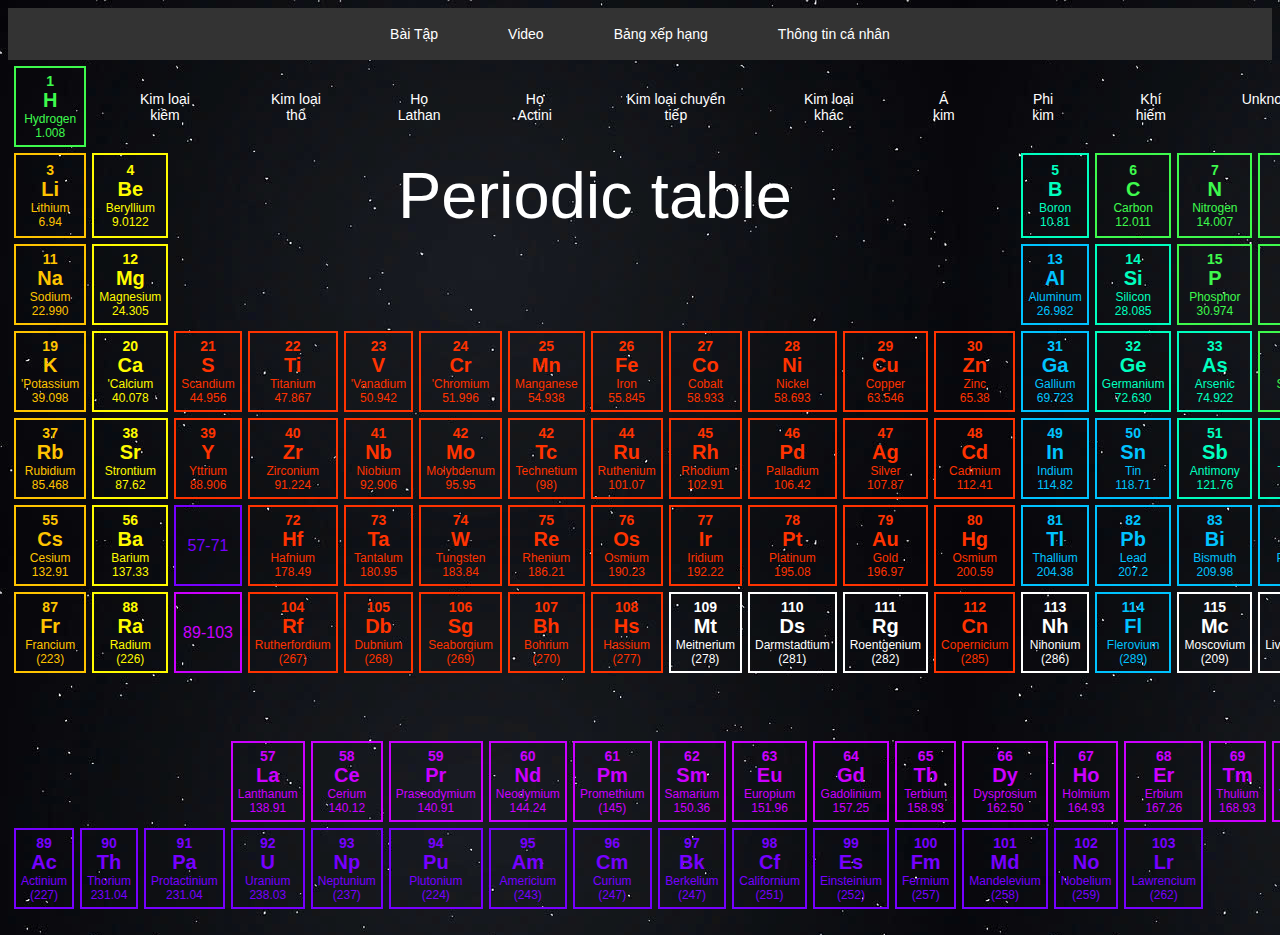
==== commit 96b22d90: "update avatar tren taskbar" ====
--- a/index.html
+++ b/index.html
@@ -5,23 +5,18 @@
     <meta name="viewport" content="width=device-width, initial-scale=1.0">
     <title>TRANG MÔ PHỎNG 3D CẦU TẠO NGUYÊN TỬ TRONG BẢNG TUẦN HOÀN HÓA HỌC</title>
     <link rel="stylesheet" href="style.css">
+    <link rel="shortcut icon" type="image/jpg" href="/img/images.jpg"/>
 </head>
 <body>
     <header>
         <nav>
             <ul class="menu">
                 <!-- Add class vào thẻ a để đổi màu viền từng cái -->
-                <li><a class="vien-kim-loai-kiem" onclick="filterElements('p-alkali-metal')" href="#">Kim loại kiềm</a></li>
-                <li><a class="vien-kim-loai-tho" onclick="filterElements('p-kim-loai-tho')" href="#">Kim loại thổ</a></li>
-                <li><a class="vien-ho-lathan" onclick="filterElements('p-ho-lathan')" href="#">Họ Lathan</a></li>
-                <li><a class="vien-ho-actini" onclick="filterElements('p-ho-actini')" href="#">Họ Actini</a></li>
-                <li><a class="vien-kim-loai-chuyen-tiep" onclick="filterElements('p-kim-loai-chuyen-tiep')" href="#">Kim loại chuyển tiếp</a></li>
-                <li><a class="vien-kim-loai-khac" onclick="filterElements('p-kim-loai-khac')" href="#">Kim loại khác</a></li>
-                <li><a class="vien-a-kim" onclick="filterElements('p-a-kim')" href="#">Á kim</a></li>
-                <li><a class="vien-phi-kim" onclick="filterElements('p-phi-kim')" href="#">Phi kim</a></li>
-                <li><a class="vien-khi-hiem" onclick="filterElements('p-khi-hiem')" href="#">Khí hiếm</a></li>
-                <li><a class="vien-unknow" onclick="filterElements('p-unknow')" href="#">Unknown</a></li>
-                <li><a class="vien-unknow" onclick="filterElements('all')" href="#">All</a></li>
+                <li><a class="vien-kim-loai-kiem" onclick="filterElements('p-alkali-metal')" href="#">Bài Tập
+                <li><a class="vien-kim-loai-tho" onclick="filterElements('p-kim-loai-tho')" href="#">Video</a></li>
+                <li><a class="vien-ho-lathan" onclick="filterElements('p-ho-lathan')" href="#">Bảng xếp hạng</a></li>
+                <li><a class="vien-ho-actini" onclick="filterElements('p-ho-actini')" href="#">Thông tin cá nhân</a></li>
+                
             </ul>
         </nav>
     </header>
@@ -37,7 +32,24 @@
                 </div>
             </td>
             
-            <td class="hide-col" colspan="16"> </td>
+            <td class="hide-col" colspan="16"> 
+                <nav>
+                    <ul class="menu">
+                        <!-- Add class vào thẻ a để đổi màu viền từng cái -->
+                        <li><a class="vien-kim-loai-kiem" onclick="filterElements('p-alkali-metal')" href="#">Kim loại kiềm</a></li>
+                        <li><a class="vien-kim-loai-tho" onclick="filterElements('p-kim-loai-tho')" href="#">Kim loại thổ</a></li>
+                        <li><a class="vien-ho-lathan" onclick="filterElements('p-ho-lathan')" href="#">Họ Lathan</a></li>
+                        <li><a class="vien-ho-actini" onclick="filterElements('p-ho-actini')" href="#">Họ Actini</a></li>
+                        <li><a class="vien-kim-loai-chuyen-tiep" onclick="filterElements('p-kim-loai-chuyen-tiep')" href="#">Kim loại chuyển tiếp</a></li>
+                        <li><a class="vien-kim-loai-khac" onclick="filterElements('p-kim-loai-khac')" href="#">Kim loại khác</a></li>
+                        <li><a class="vien-a-kim" onclick="filterElements('p-a-kim')" href="#">Á kim</a></li>
+                        <li><a class="vien-phi-kim" onclick="filterElements('p-phi-kim')" href="#">Phi kim</a></li>
+                        <li><a class="vien-khi-hiem" onclick="filterElements('p-khi-hiem')" href="#">Khí hiếm</a></li>
+                        <li><a class="vien-unknow" onclick="filterElements('p-unknow')" href="#">Unknown</a></li>
+                        <li><a class="vien-unknow" onclick="filterElements('all')" href="#">All</a></li>
+                    </ul>
+                </nav>
+            </td>
             <td class="khi-hiem sheet-hover p-khi-hiem element" onclick="showElementDetails('Helium', 'He', 2, 4.0026)">
                 <div class="element-content">
                 <span class="element-number">2</span>
--- a/style.css
+++ b/style.css
@@ -32,14 +32,17 @@
 .vien-kim-loai-kiem:hover{
     border: 2px solid rgb(255, 196, 0);
     border-radius: 5px;
+    color:  rgb(255, 196, 0);
 }
 .vien-kim-loai-tho:hover{
     border: 2px solid rgb(255, 251, 0);
     border-radius: 5px;
+    color: rgb(255, 251, 0);
 }
 .vien-ho-lathan:hover{
     border: 2px solid rgb(204, 0, 255);
     border-radius: 5px;
+    color:
 }
 .vien-ho-actini:hover{
     border: 2px solid rgb(119, 0, 255);
